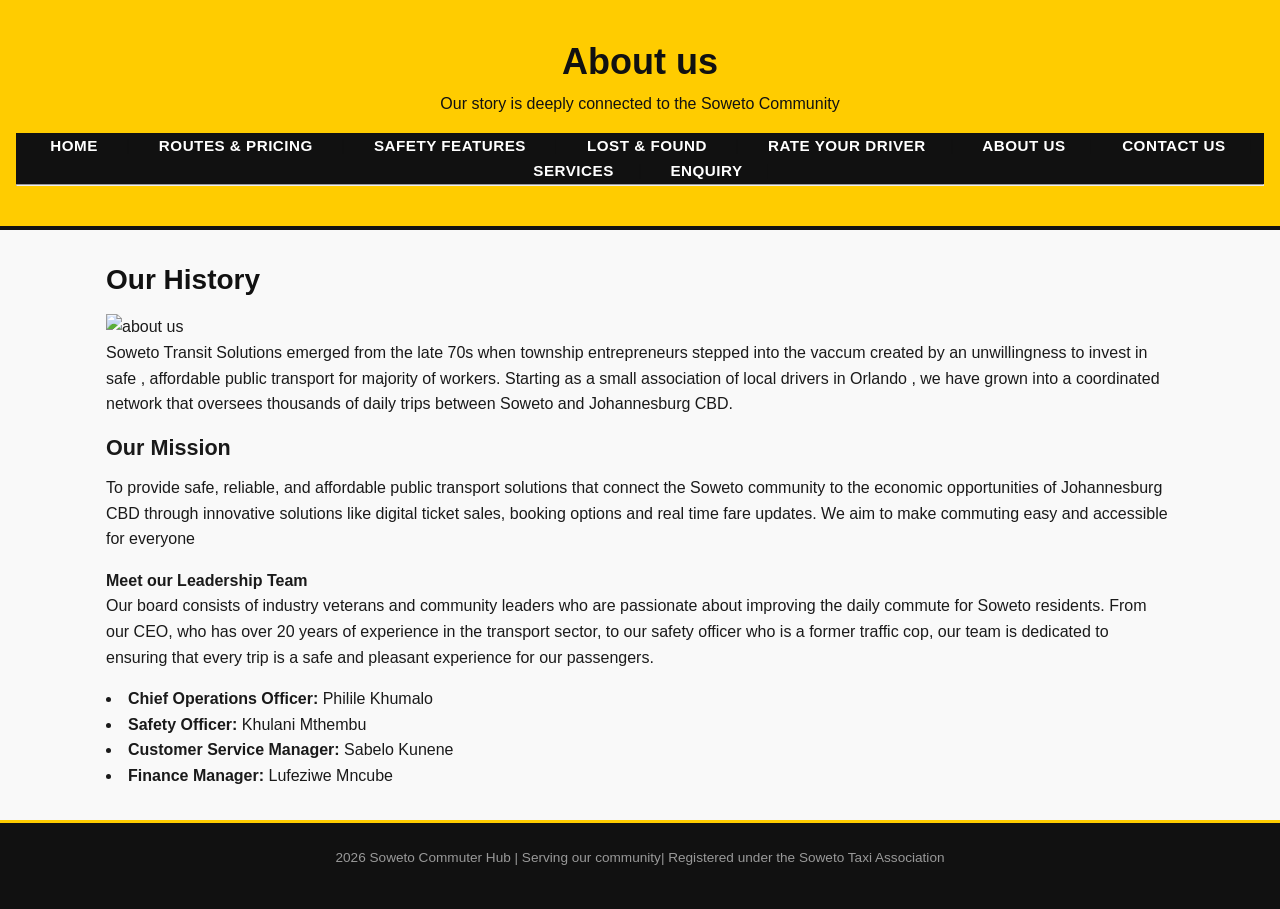
==== html/about.html @ 3b72f71d "first commit" ====
<!DOCTYPE html>
<html lang="en">
<head>
    <meta charset="UTF-8">
    <title>Soweto commuter Hub</title>
    <link rel="stylesheet" href="../css/style.css">
</head>
<body>
    <header>
        <h1>About us</h1>
        <p>Our story is deeply connected to the Soweto Community</p>
         <nav>
          <a href="index.html">Home</a> | 
        <a href="routes.html">Routes & Pricing</a> | 
        <a href="safety.html">Safety Features</a> | 
        <a href="lost-found.html">Lost & Found</a> | 
        <a href="feedback.html">Rate Your Driver</a>|
        <a href="about.html">About Us</a>|
        <a href="contact us.html">Contact Us</a>|
       <a href="services.html">services</a>|
       <a href="enquiry.html">enquiry</a>|
    </nav><hr>

    </header>
    <main>
        <section id="history">
            <h2>Our History</h2>
            <img src="../assets/about us.webp" alt="about us" width="300px">
            <p>Soweto Transit Solutions emerged from the late 70s when township entrepreneurs stepped into the vaccum created by an unwillingness to invest in safe , affordable public transport for majority of workers. Starting as a small association of local drivers in Orlando , we have grown into a coordinated network that oversees thousands of daily trips between Soweto and Johannesburg CBD. </p>
        </section>
         <section id="Our Mission" ></section>
            <h3>Our Mission</h3>
            <p>To provide safe, reliable, and affordable public transport solutions that connect the Soweto community to the economic opportunities of Johannesburg CBD through innovative solutions like digital ticket sales, booking options and real time fare updates. We aim to make commuting easy and accessible for everyone</p>
        </section>
        <section id="Team Members">
          <h4>Meet our Leadership Team</h4>
          <p>Our board consists of industry veterans and community leaders who are passionate about improving the daily commute for Soweto residents. From our CEO, who has over 20 years of experience in the transport sector, to our safety officer who is a former traffic cop, our team is dedicated to ensuring that every trip is a safe and pleasant experience for our passengers.</p>
          <li><strong>Chief Operations Officer:</strong> Philile Khumalo</li>
            <li><strong>Safety Officer:</strong> Khulani Mthembu</li>
            <li><strong>Customer Service Manager:</strong> Sabelo Kunene</li>
            <li><strong>Finance Manager:</strong> Lufeziwe Mncube</li>

        </section>
    </main>
    <footer>
    <p>2026 Soweto Commuter Hub | Serving our community| Registered under the Soweto Taxi Association</p>
    </footer>
</body>
</html>
---- css/style.css ----
/* ==========================================================================
   FILENAME: style.css
   PURPOSE: Master External CSS Framework for the Soweto Commuter Hub.
   COMPLIANCE: WEDE5020 PoE Part 2 (Designing the Visuals)
   ========================================================================== */

/* --------------------------------------------------------------------------
   1. CSS RESET & GLOBAL VARIABLES (Section 2.2 & 3.2 Compliance)
   -------------------------------------------------------------------------- */
/* Universal CSS Reset ensures consistent rendering across edge/chrome/safari */
*, *::before, *::after {
    margin: 0;
    padding: 0;
    box-sizing: border-box;
}

:root {
    /* Style Guide Color Palette (Section 2.5) */
    --primary-color: #ffcc00;       /* High-visibility Transit Yellow */
    --secondary-color: #111111;     /* Matte Black / Charcoal base */
    --accent-color: #d35400;        /* Alert Amber/Orange */
    --bg-light: #f9f9f9;            /* Page canvas contrast background */
    --card-surface: #ffffff;        /* Container block background */
    --text-dark: #1a1a1a;
    --text-muted: #555555;
    --border-color: #dddddd;
    
    /* Harmonious Relative Typography Scale (Section 2.3 & 3.2) */
    --font-main: 'Segoe UI', Tahoma, Geneva, Verdana, sans-serif;
    --base-size: 1rem;              /* Browser standard baseline root (16px) */
    --line-height-base: 1.6;
}

/* --------------------------------------------------------------------------
   2. BASE STYLING (Section 2.2 & 2.3)
   -------------------------------------------------------------------------- */
body {
    font-family: var(--font-main);
    font-size: var(--base-size);
    line-height: var(--line-height-base);
    color: var(--text-dark);
    background-color: var(--bg-light);
    display: flex;
    flex-direction: column;
    min-height: 100vh; /* Keeps footer pinned structurally at the bottom */
}

/* Leveraging Cascade to style typographical hierarchies efficiently */
h1 { font-size: 2.25rem; font-weight: 700; line-height: 1.2; margin-bottom: 0.5rem; }
h2 { font-size: 1.75rem; font-weight: 600; line-height: 1.3; margin-bottom: 1rem; color: var(--secondary-color); }
h3 { font-size: 1.35rem; font-weight: 600; line-height: 1.4; margin-bottom: 0.75rem; }
p { margin-bottom: 1rem; }

/* --------------------------------------------------------------------------
   3. VISUAL COMPONENT STYLES & INTERACTIVE STATES (Section 2.5)
   -------------------------------------------------------------------------- */
/* Standardized Content Card System */
.card {
    background-color: var(--card-surface);
    padding: 2rem;               /* Relative spacing scales */
    margin-bottom: 1.5rem;
    border-radius: 6px;
    border-left: 5px solid var(--primary-color);
    box-shadow: 0 4px 6px rgba(0, 0, 0, 0.05);
    transition: transform 0.2s ease, box-shadow 0.2s ease;
}

/* Interactive States using CSS pseudo-classes (:hover, :focus, :active) */
.card:hover {
    transform: translateY(-2px);
    box-shadow: 0 6px 12px rgba(0, 0, 0, 0.08);
}

/* Specific component variance for Safety/Warning panels */
.alert-card {
    border-left-color: var(--accent-color);
    background-color: #fffbf7;
}

.status-alert {
    background-color: #fff3cd;
    border: 1px solid #ffeeba;
    color: #856404;
    padding: 1rem;
    border-radius: 4px;
    margin: 1rem 0;
}

/* Styled lists inside layout modules */
.styled-list {
    list-style-position: inside;
    list-style-type: square;
    margin-left: 0.5rem;
}

.styled-list li {
    margin-bottom: 0.5rem;
    color: var(--text-muted);
}

/* --------------------------------------------------------------------------
   4. LAYOUT STRUCTURE ARCHITECTURE (Section 2.4)
   -------------------------------------------------------------------------- */
header {
    background-color: var(--primary-color);
    color: var(--secondary-color);
    padding: 2.5rem 1rem;
    text-align: center;
    border-bottom: 4px solid var(--secondary-color);
}

.header-container {
    max-width: 1100px;
    margin: 0 auto;
}

/* Sticky top navigation system */
nav {
    background-color: var(--secondary-color);
    position: sticky;
    top: 0;
    z-index: 1000;
}

/* Flexbox implementation for global responsive menu */
.nav-container {
    max-width: 1100px;
    margin: 0 auto;
    display: flex;
    justify-content: center;
    flex-wrap: wrap;
}

nav a {
    color: #ffffff;
    text-decoration: none;
    padding: 1rem 1.5rem;
    font-weight: 600;
    font-size: 0.95rem;
    text-transform: uppercase;
    letter-spacing: 0.5px;
    transition: background-color 0.2s ease, color 0.2s ease;
}

/* Interactive states system for accessibility focus and hovers */
nav a:hover, nav a:focus {
    background-color: var(--primary-color);
    color: var(--secondary-color);
    outline: none;
}

nav a.active {
    background-color: var(--primary-color);
    color: var(--secondary-color);
    border-bottom: 3px solid var(--accent-color);
}

/* Main workspace constraints */
main {
    flex: 1;
    max-width: 1100px;
    width: 100%;             /* Percentage widths for fluid responsiveness */
    margin: 2rem auto;
    padding: 0 1rem;
}

/* --- PAGE SPECIFIC CONFIGURATIONS (Index, About, Services, Safety, Enquiry) --- */

/* Multi-Column Desktop Grid Layout (Used for structural asymmetry on Index/Services) */
.grid-layout {
    display: grid;
    grid-template-columns: 2fr 1fr; /* 2-column layout constraint */
    gap: 1.5rem;
    align-items: start;
}

/* Structural Flexbox Row Alternative (Used across generic content regions) */
.flex-layout {
    display: flex;
    gap: 1.5rem;
    margin-bottom: 0.5rem;
}

.flex-item {
    flex: 1;
}

/* Fallback/Standard single stack configuration block */
.single-column {
    display: flex;
    flex-direction: column;
}

/* --------------------------------------------------------------------------
   5. COMPONENT ELEMENT STYLING (Services & Enquiry Elements)
   -------------------------------------------------------------------------- */
/* Fluid Responsive Table Element System (Services Matrix) */
.table-container {
    width: 100%;
    overflow-x: auto; /* Hard-stop protection against mobile layout breakage */
    margin: 1rem 0;
}

table {
    width: 100%;
    border-collapse: collapse;
    background-color: var(--card-surface);
    text-align: left;
}

table th, table td {
    padding: 1rem;
    border: 1px solid var(--border-color);
}

table th {
    background-color: var(--secondary-color);
    color: #ffffff;
    font-weight: 600;
}

table tr:nth-child(even) {
    background-color: #f2f2f2;
}

/* Form Layout Element System (Enquiry Module) */
.responsive-form {
    display: flex;
    flex-direction: column;
    gap: 1.25rem;
    margin-top: 1rem;
}

.form-group {
    display: flex;
    flex-direction: column;
    gap: 0.4rem;
}

.form-group label {
    font-weight: 600;
    font-size: 0.9rem;
    color: var(--secondary-color);
}

.form-group input, 
.form-group select, 
.form-group textarea {
    width: 100%;
    padding: 0.75rem;
    font-size: 1rem;
    font-family: var(--font-main);
    border: 1px solid var(--border-color);
    border-radius: 4px;
    background-color: var(--bg-light);
    transition: border-color 0.2s ease, background-color 0.2s ease;
}

/* Focus interaction styling states */
.form-group input:focus, 
.form-group select:focus, 
.form-group textarea:focus {
    border-color: var(--accent-color);
    background-color: var(--card-surface);
    outline: none;
}

.form-actions {
    display: flex;
    gap: 1rem;
    margin-top: 0.5rem;
}

/* Interactive Component Button Systems */
.btn {
    padding: 0.75rem 1.5rem;
    font-size: 1rem;
    font-weight: 600;
    border: none;
    border-radius: 4px;
    cursor: pointer;
    transition: background-color 0.2s ease, transform 0.1s ease;
}

.btn:active { 
    transform: scale(0.98); 
}

.btn-primary { background-color: var(--accent-color); color: #ffffff; }
.btn-primary:hover, .btn-primary:focus { background-color: #b34700; outline: none; }

.btn-secondary { background-color: var(--border-color); color: var(--text-dark); }
.btn-secondary:hover, .btn-secondary:focus { background-color: #c5c5c5; outline: none; }

/* --------------------------------------------------------------------------
   6. GLOBAL COMPONENT FOOTER
   -------------------------------------------------------------------------- */
footer {
    background-color: var(--secondary-color);
    color: #999999;
    text-align: center;
    padding: 1.5rem 1rem;
    margin-top: auto;
    font-size: 0.85rem;
    border-top: 3px solid var(--primary-color);
}

/* ==========================================================================
   7. RESPONSIVE DESIGN & MEDIA QUERY BREAKPOINTS (Section 3.1 & 3.2)
   ========================================================================== */

/* --- TABLET BREAKPOINT DEVICE RULES (Max-Width: 768px Bounds) --- */
@media screen and (max-width: 768px) {
    body {
        font-size: 0.95rem; /* Dynamically downscales baseline scaling values */
    }
    
    h1 { font-size: 1.85rem; }
    h2 { font-size: 1.5rem; }
    
    /* Converts Desktop multi-column grid spaces into stacked uniform elements */
    .grid-layout {
        grid-template-columns: 1fr;
    }
    
    /* Resets Flexbox row distributions to vertical axis columns */
    .flex-layout {
        flex-direction: column;
        gap: 0;
    }
    
    nav a {
        padding: 0.8rem 1rem;
        font-size: 0.85rem;
    }
}

/* --- MOBILE BREAKPOINT PORTRAIT DEVICE RULES (Max-Width: 480px Bounds) --- */
@media screen and (max-width: 480px) {
    header {
        padding: 1.5rem 0.5rem;
    }
    
    h1 { font-size: 1.5rem; }
    
    /* Transforms navigation layout into a vertical access panel stack */
    .nav-container {
        flex-direction: column;
    }
    
    nav a {
        width: 100%;
        text-align: center;
        border-bottom: 1px solid #222222;
        padding: 0.75rem;
    }
    
    nav a.active {
        border-bottom: none;
        border-left: 4px solid var(--accent-color);
    }
    
    .card {
        padding: 1.25rem;
        margin-bottom: 1rem;
    }
    
    /* Form action button scaling logic ensures stacked clickability targets */
    .form-actions {
        flex-direction: column;
    }
    
    .btn {
        width: 100%;
    }
}
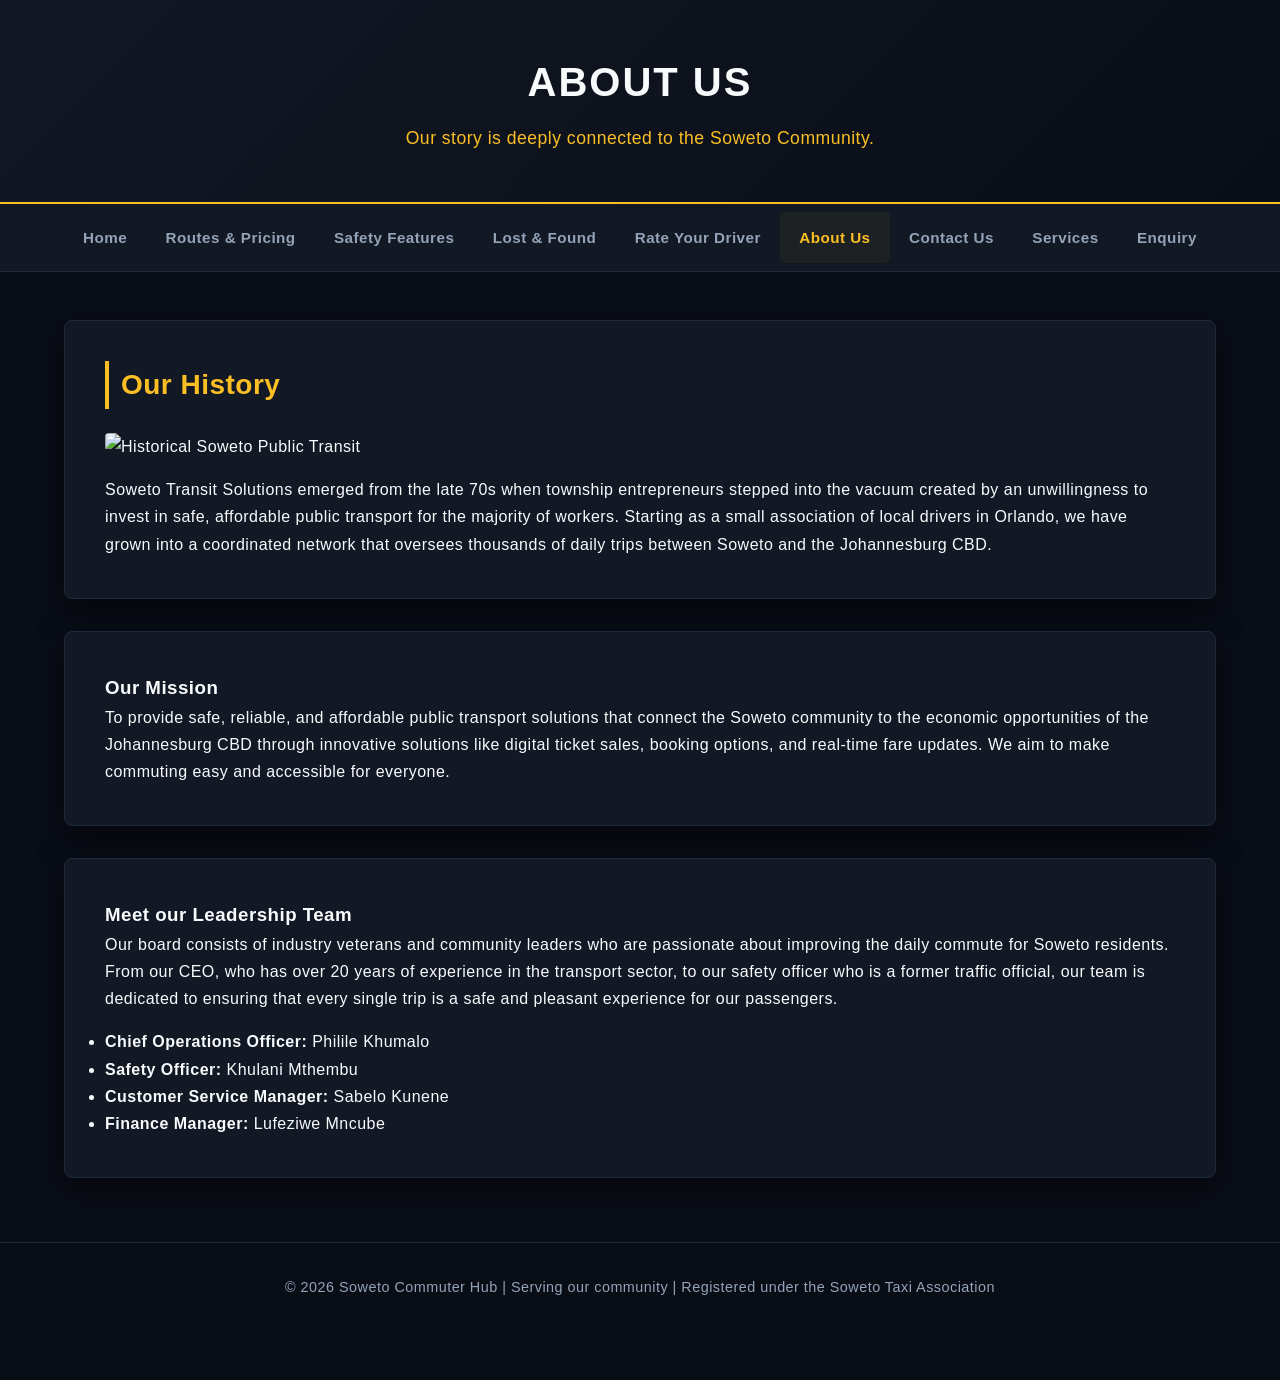
==== commit 51bec6c6: "feat: complete initial soweto transit dark luxury ecosystem build" ====
--- a/html/about.html
+++ b/html/about.html
@@ -2,48 +2,67 @@
 <html lang="en">
 <head>
     <meta charset="UTF-8">
-    <title>Soweto commuter Hub</title>
+    <meta name="viewport" content="width=device-width, initial-scale=1.0">
+    <title>About Us | Soweto Commuter Hub</title>
     <link rel="stylesheet" href="../css/style.css">
 </head>
 <body>
     <header>
-        <h1>About us</h1>
-        <p>Our story is deeply connected to the Soweto Community</p>
-         <nav>
-          <a href="index.html">Home</a> | 
-        <a href="routes.html">Routes & Pricing</a> | 
-        <a href="safety.html">Safety Features</a> | 
-        <a href="lost-found.html">Lost & Found</a> | 
-        <a href="feedback.html">Rate Your Driver</a>|
-        <a href="about.html">About Us</a>|
-        <a href="contact us.html">Contact Us</a>|
-       <a href="services.html">services</a>|
-       <a href="enquiry.html">enquiry</a>|
-    </nav><hr>
+        <div class="header-container">
+            <h1>About Us</h1>
+            <p>Our story is deeply connected to the Soweto Community.</p>
+        </div>
+    </header>
 
-    </header>
+    <nav>
+        <div class="nav-container">
+            <a href="index.html">Home</a>
+            <a href="routes.html">Routes & Pricing</a>
+            <a href="safety.html">Safety Features</a>
+            <a href="lost-found.html">Lost & Found</a>
+            <a href="feedback.html">Rate Your Driver</a>
+            <a href="about.html" class="active">About Us</a>
+            <a href="contact us.html">Contact Us</a>
+            <a href="services.html">Services</a>
+            <a href="enquiry.html">Enquiry</a>
+        </div>
+    </nav>
+
     <main>
-        <section id="history">
+        <!-- HISTORY SECTION CARD -->
+        <section id="history" class="card">
             <h2>Our History</h2>
-            <img src="../assets/about us.webp" alt="about us" width="300px">
-            <p>Soweto Transit Solutions emerged from the late 70s when township entrepreneurs stepped into the vaccum created by an unwillingness to invest in safe , affordable public transport for majority of workers. Starting as a small association of local drivers in Orlando , we have grown into a coordinated network that oversees thousands of daily trips between Soweto and Johannesburg CBD. </p>
+            <!-- Lightbox Interaction Hook Applied via gallery-thumb class -->
+            <img src="../assets/about us.webp" alt="Historical Soweto Public Transit" class="gallery-thumb" style="max-width: 300px; width: 100%; display: block; margin: 1rem 0; border-radius: 4px; cursor: pointer;">
+            <p>Soweto Transit Solutions emerged from the late 70s when township entrepreneurs stepped into the vacuum created by an unwillingness to invest in safe, affordable public transport for the majority of workers. Starting as a small association of local drivers in Orlando, we have grown into a coordinated network that oversees thousands of daily trips between Soweto and the Johannesburg CBD.</p>
         </section>
-         <section id="Our Mission" ></section>
+
+        <!-- MISSION SECTION CARD -->
+        <section id="mission" class="card alert-card">
             <h3>Our Mission</h3>
-            <p>To provide safe, reliable, and affordable public transport solutions that connect the Soweto community to the economic opportunities of Johannesburg CBD through innovative solutions like digital ticket sales, booking options and real time fare updates. We aim to make commuting easy and accessible for everyone</p>
+            <p>To provide safe, reliable, and affordable public transport solutions that connect the Soweto community to the economic opportunities of the Johannesburg CBD through innovative solutions like digital ticket sales, booking options, and real-time fare updates. We aim to make commuting easy and accessible for everyone.</p>
         </section>
-        <section id="Team Members">
-          <h4>Meet our Leadership Team</h4>
-          <p>Our board consists of industry veterans and community leaders who are passionate about improving the daily commute for Soweto residents. From our CEO, who has over 20 years of experience in the transport sector, to our safety officer who is a former traffic cop, our team is dedicated to ensuring that every trip is a safe and pleasant experience for our passengers.</p>
-          <li><strong>Chief Operations Officer:</strong> Philile Khumalo</li>
-            <li><strong>Safety Officer:</strong> Khulani Mthembu</li>
-            <li><strong>Customer Service Manager:</strong> Sabelo Kunene</li>
-            <li><strong>Finance Manager:</strong> Lufeziwe Mncube</li>
 
+        <!-- LEADERSHIP TEAM CARD -->
+        <section id="team" class="card">
+            <h3>Meet our Leadership Team</h3>
+            <p style="margin-bottom: 1rem;">Our board consists of industry veterans and community leaders who are passionate about improving the daily commute for Soweto residents. From our CEO, who has over 20 years of experience in the transport sector, to our safety officer who is a former traffic official, our team is dedicated to ensuring that every single trip is a safe and pleasant experience for our passengers.</p>
+            
+            <ul class="styled-list">
+                <li><strong>Chief Operations Officer:</strong> Philile Khumalo</li>
+                <li><strong>Safety Officer:</strong> Khulani Mthembu</li>
+                <li><strong>Customer Service Manager:</strong> Sabelo Kunene</li>
+                <li><strong>Finance Manager:</strong> Lufeziwe Mncube</li>
+            </ul>
         </section>
     </main>
+
     <footer>
-    <p>2026 Soweto Commuter Hub | Serving our community| Registered under the Soweto Taxi Association</p>
+        <p>&copy; 2026 Soweto Commuter Hub | Serving our community | Registered under the Soweto Taxi Association</p>
     </footer>
+
+    <!-- MASTER JS ENGAGEMENT ENGINE SCRIPTS -->
+    <script src="../js/main.js"></script>
 </body>
-</html>+</html>
+
--- a/css/style.css
+++ b/css/style.css
@@ -1,375 +1,238 @@
 /* ==========================================================================
-   FILENAME: style.css
-   PURPOSE: Master External CSS Framework for the Soweto Commuter Hub.
-   COMPLIANCE: WEDE5020 PoE Part 2 (Designing the Visuals)
+   THEME STYLESHEET: Soweto Transit Solutions (Premium Dark Luxury Core)
+   WEDE5020 POE - Built with Fluid Layouts & High-Contrast Readability
    ========================================================================== */
 
-/* --------------------------------------------------------------------------
-   1. CSS RESET & GLOBAL VARIABLES (Section 2.2 & 3.2 Compliance)
-   -------------------------------------------------------------------------- */
-/* Universal CSS Reset ensures consistent rendering across edge/chrome/safari */
-*, *::before, *::after {
+:root {
+    /* Premium Dark-Luxury Palette */
+    --bg-primary: #090d16;       /* Deep Midnight Carbon */
+    --bg-secondary: #121824;     /* Polished Obsidian Slate */
+    --accent-gold: #fbbf24;      /* Sovereign Amber Gold */
+    --accent-gold-hover: #f59e0b;/* Burnished Gold */
+    --text-pure: #f8fafc;        /* Crisp Platinum White */
+    --text-muted: #94a3b8;       /* Muted Mercury Gray */
+    --border-lux: #1e293b;       /* Subtle Metallic Structural Border */
+    
+    /* Functional Status Tokens */
+    --error-red: #f43f5e;
+    --error-bg: #27141a;
+    --success-green: #10b981;
+    --success-bg: #0c231d;
+}
+
+/* --- SYSTEM RESET & FOUNDATIONS --- */
+* {
+    box-sizing: border-box;
     margin: 0;
     padding: 0;
-    box-sizing: border-box;
-}
-
-:root {
-    /* Style Guide Color Palette (Section 2.5) */
-    --primary-color: #ffcc00;       /* High-visibility Transit Yellow */
-    --secondary-color: #111111;     /* Matte Black / Charcoal base */
-    --accent-color: #d35400;        /* Alert Amber/Orange */
-    --bg-light: #f9f9f9;            /* Page canvas contrast background */
-    --card-surface: #ffffff;        /* Container block background */
-    --text-dark: #1a1a1a;
-    --text-muted: #555555;
-    --border-color: #dddddd;
-    
-    /* Harmonious Relative Typography Scale (Section 2.3 & 3.2) */
-    --font-main: 'Segoe UI', Tahoma, Geneva, Verdana, sans-serif;
-    --base-size: 1rem;              /* Browser standard baseline root (16px) */
-    --line-height-base: 1.6;
-}
-
-/* --------------------------------------------------------------------------
-   2. BASE STYLING (Section 2.2 & 2.3)
-   -------------------------------------------------------------------------- */
+}
+
 body {
-    font-family: var(--font-main);
-    font-size: var(--base-size);
-    line-height: var(--line-height-base);
-    color: var(--text-dark);
-    background-color: var(--bg-light);
-    display: flex;
-    flex-direction: column;
-    min-height: 100vh; /* Keeps footer pinned structurally at the bottom */
-}
-
-/* Leveraging Cascade to style typographical hierarchies efficiently */
-h1 { font-size: 2.25rem; font-weight: 700; line-height: 1.2; margin-bottom: 0.5rem; }
-h2 { font-size: 1.75rem; font-weight: 600; line-height: 1.3; margin-bottom: 1rem; color: var(--secondary-color); }
-h3 { font-size: 1.35rem; font-weight: 600; line-height: 1.4; margin-bottom: 0.75rem; }
-p { margin-bottom: 1rem; }
-
-/* --------------------------------------------------------------------------
-   3. VISUAL COMPONENT STYLES & INTERACTIVE STATES (Section 2.5)
-   -------------------------------------------------------------------------- */
-/* Standardized Content Card System */
-.card {
-    background-color: var(--card-surface);
-    padding: 2rem;               /* Relative spacing scales */
-    margin-bottom: 1.5rem;
-    border-radius: 6px;
-    border-left: 5px solid var(--primary-color);
-    box-shadow: 0 4px 6px rgba(0, 0, 0, 0.05);
-    transition: transform 0.2s ease, box-shadow 0.2s ease;
-}
-
-/* Interactive States using CSS pseudo-classes (:hover, :focus, :active) */
-.card:hover {
-    transform: translateY(-2px);
-    box-shadow: 0 6px 12px rgba(0, 0, 0, 0.08);
-}
-
-/* Specific component variance for Safety/Warning panels */
-.alert-card {
-    border-left-color: var(--accent-color);
-    background-color: #fffbf7;
-}
-
-.status-alert {
-    background-color: #fff3cd;
-    border: 1px solid #ffeeba;
-    color: #856404;
-    padding: 1rem;
-    border-radius: 4px;
-    margin: 1rem 0;
-}
-
-/* Styled lists inside layout modules */
-.styled-list {
-    list-style-position: inside;
-    list-style-type: square;
-    margin-left: 0.5rem;
-}
-
-.styled-list li {
+    background-color: var(--bg-primary);
+    color: var(--text-pure);
+    font-family: 'Segoe UI', -apple-system, BlinkMacSystemFont, Roboto, sans-serif;
+    line-height: 1.7; /* Pristine typography line height spacing */
+    letter-spacing: 0.03em;
+    word-wrap: break-word; /* Strict text-wrapping enforcement */
+    overflow-x: hidden;
+    padding-bottom: 3rem;
+}
+
+/* --- THEMATIC CONTAINERS & TYPOGRAPHY --- */
+header {
+    background: linear-gradient(135deg, #121824 0%, #090d16 100%);
+    border-bottom: 2px solid var(--accent-gold);
+    padding: 3rem 2rem;
+    text-align: center;
+}
+
+header h1 {
+    font-size: 2.5rem;
+    font-weight: 800;
+    color: var(--text-pure);
+    text-transform: uppercase;
+    letter-spacing: 0.05em;
     margin-bottom: 0.5rem;
-    color: var(--text-muted);
-}
-
-/* --------------------------------------------------------------------------
-   4. LAYOUT STRUCTURE ARCHITECTURE (Section 2.4)
-   -------------------------------------------------------------------------- */
-header {
-    background-color: var(--primary-color);
-    color: var(--secondary-color);
-    padding: 2.5rem 1rem;
-    text-align: center;
-    border-bottom: 4px solid var(--secondary-color);
-}
-
-.header-container {
-    max-width: 1100px;
-    margin: 0 auto;
-}
-
-/* Sticky top navigation system */
+}
+
+header p {
+    color: var(--accent-gold);
+    font-size: 1.1rem;
+}
+
 nav {
-    background-color: var(--secondary-color);
+    background-color: var(--bg-secondary);
+    border-bottom: 1px solid var(--border-lux);
     position: sticky;
     top: 0;
-    z-index: 1000;
-}
-
-/* Flexbox implementation for global responsive menu */
+    z-index: 100;
+}
+
 .nav-container {
-    max-width: 1100px;
+    max-width: 1200px;
     margin: 0 auto;
     display: flex;
+    flex-wrap: wrap;
     justify-content: center;
-    flex-wrap: wrap;
+    padding: 0.5rem;
 }
 
 nav a {
-    color: #ffffff;
+    color: var(--text-muted);
     text-decoration: none;
-    padding: 1rem 1.5rem;
+    padding: 0.8rem 1.2rem;
     font-weight: 600;
     font-size: 0.95rem;
-    text-transform: uppercase;
-    letter-spacing: 0.5px;
-    transition: background-color 0.2s ease, color 0.2s ease;
-}
-
-/* Interactive states system for accessibility focus and hovers */
-nav a:hover, nav a:focus {
-    background-color: var(--primary-color);
-    color: var(--secondary-color);
-    outline: none;
-}
-
-nav a.active {
-    background-color: var(--primary-color);
-    color: var(--secondary-color);
-    border-bottom: 3px solid var(--accent-color);
-}
-
-/* Main workspace constraints */
+    transition: all 0.3s ease;
+}
+
+nav a:hover, nav a.active {
+    color: var(--accent-gold);
+    background: rgba(251, 191, 36, 0.05);
+    border-radius: 4px;
+}
+
 main {
-    flex: 1;
-    max-width: 1100px;
-    width: 100%;             /* Percentage widths for fluid responsiveness */
-    margin: 2rem auto;
-    padding: 0 1rem;
-}
-
-/* --- PAGE SPECIFIC CONFIGURATIONS (Index, About, Services, Safety, Enquiry) --- */
-
-/* Multi-Column Desktop Grid Layout (Used for structural asymmetry on Index/Services) */
-.grid-layout {
-    display: grid;
-    grid-template-columns: 2fr 1fr; /* 2-column layout constraint */
+    max-width: 1200px;
+    margin: 3rem auto;
+    padding: 0 1.5rem;
+}
+
+.card {
+    background: var(--bg-secondary);
+    border: 1px solid var(--border-lux);
+    border-radius: 8px;
+    padding: 2.5rem;
+    margin-bottom: 2rem;
+    box-shadow: 0 10px 30px rgba(0, 0, 0, 0.5);
+}
+
+.card h2 {
+    color: var(--accent-gold);
+    font-size: 1.75rem;
+    margin-bottom: 1.5rem;
+    border-left: 4px solid var(--accent-gold);
+    padding-left: 0.75rem;
+}
+
+/* --- PREMIUM FORM LOGIC CONTROL PANELS --- */
+.responsive-form {
+    display: flex;
+    flex-direction: column;
     gap: 1.5rem;
-    align-items: start;
-}
-
-/* Structural Flexbox Row Alternative (Used across generic content regions) */
-.flex-layout {
-    display: flex;
-    gap: 1.5rem;
-    margin-bottom: 0.5rem;
-}
-
-.flex-item {
-    flex: 1;
-}
-
-/* Fallback/Standard single stack configuration block */
-.single-column {
+}
+
+.form-group {
     display: flex;
     flex-direction: column;
-}
-
-/* --------------------------------------------------------------------------
-   5. COMPONENT ELEMENT STYLING (Services & Enquiry Elements)
-   -------------------------------------------------------------------------- */
-/* Fluid Responsive Table Element System (Services Matrix) */
-.table-container {
-    width: 100%;
-    overflow-x: auto; /* Hard-stop protection against mobile layout breakage */
-    margin: 1rem 0;
-}
-
-table {
-    width: 100%;
-    border-collapse: collapse;
-    background-color: var(--card-surface);
-    text-align: left;
-}
-
-table th, table td {
-    padding: 1rem;
-    border: 1px solid var(--border-color);
-}
-
-table th {
-    background-color: var(--secondary-color);
-    color: #ffffff;
+    gap: 0.5rem;
+}
+
+.form-group label {
+    color: var(--text-pure);
     font-weight: 600;
-}
-
-table tr:nth-child(even) {
-    background-color: #f2f2f2;
-}
-
-/* Form Layout Element System (Enquiry Module) */
-.responsive-form {
-    display: flex;
-    flex-direction: column;
-    gap: 1.25rem;
-    margin-top: 1rem;
-}
-
-.form-group {
-    display: flex;
-    flex-direction: column;
-    gap: 0.4rem;
-}
-
-.form-group label {
-    font-weight: 600;
-    font-size: 0.9rem;
-    color: var(--secondary-color);
+    font-size: 0.95rem;
 }
 
 .form-group input, 
 .form-group select, 
 .form-group textarea {
     width: 100%;
-    padding: 0.75rem;
+    padding: 0.9rem 1.2rem;
+    background-color: var(--bg-primary);
+    border: 1px solid var(--border-lux);
+    border-radius: 4px;
+    color: var(--text-pure);
     font-size: 1rem;
-    font-family: var(--font-main);
-    border: 1px solid var(--border-color);
-    border-radius: 4px;
-    background-color: var(--bg-light);
-    transition: border-color 0.2s ease, background-color 0.2s ease;
-}
-
-/* Focus interaction styling states */
+    font-family: inherit;
+    transition: all 0.25s ease;
+}
+
 .form-group input:focus, 
 .form-group select:focus, 
 .form-group textarea:focus {
-    border-color: var(--accent-color);
-    background-color: var(--card-surface);
     outline: none;
-}
-
+    border-color: var(--accent-gold);
+    box-shadow: 0 0 0 3px rgba(251, 191, 36, 0.15);
+}
+
+/* --- BUTTON INTERACTIONS MATRIX --- */
 .form-actions {
     display: flex;
     gap: 1rem;
-    margin-top: 0.5rem;
-}
-
-/* Interactive Component Button Systems */
+    margin-top: 1rem;
+}
+
 .btn {
-    padding: 0.75rem 1.5rem;
-    font-size: 1rem;
-    font-weight: 600;
-    border: none;
+    padding: 0.9rem 2rem;
+    font-size: 0.95rem;
+    font-weight: 700;
+    text-transform: uppercase;
+    letter-spacing: 0.05em;
     border-radius: 4px;
     cursor: pointer;
-    transition: background-color 0.2s ease, transform 0.1s ease;
-}
-
-.btn:active { 
-    transform: scale(0.98); 
-}
-
-.btn-primary { background-color: var(--accent-color); color: #ffffff; }
-.btn-primary:hover, .btn-primary:focus { background-color: #b34700; outline: none; }
-
-.btn-secondary { background-color: var(--border-color); color: var(--text-dark); }
-.btn-secondary:hover, .btn-secondary:focus { background-color: #c5c5c5; outline: none; }
-
-/* --------------------------------------------------------------------------
-   6. GLOBAL COMPONENT FOOTER
-   -------------------------------------------------------------------------- */
+    transition: all 0.2s ease;
+    border: none;
+}
+
+.btn-primary {
+    background-color: var(--accent-gold);
+    color: var(--bg-primary);
+}
+
+.btn-primary:hover {
+    background-color: var(--accent-gold-hover);
+    transform: translateY(-1px);
+}
+
+.btn-secondary {
+    background-color: transparent;
+    color: var(--text-muted);
+    border: 1px solid var(--border-lux);
+}
+
+.btn-secondary:hover {
+    color: var(--text-pure);
+    background-color: rgba(255, 255, 255, 0.02);
+}
+
 footer {
-    background-color: var(--secondary-color);
-    color: #999999;
     text-align: center;
-    padding: 1.5rem 1rem;
-    margin-top: auto;
-    font-size: 0.85rem;
-    border-top: 3px solid var(--primary-color);
+    padding: 2rem;
+    color: var(--text-muted);
+    font-size: 0.9rem;
+    border-top: 1px solid var(--border-lux);
+    margin-top: 4rem;
 }
 
 /* ==========================================================================
-   7. RESPONSIVE DESIGN & MEDIA QUERY BREAKPOINTS (Section 3.1 & 3.2)
+   RESPONSIVE LAYOUT BREAKPOINTS (Rubric Breakpoint Polish)
    ========================================================================== */
-
-/* --- TABLET BREAKPOINT DEVICE RULES (Max-Width: 768px Bounds) --- */
-@media screen and (max-width: 768px) {
-    body {
-        font-size: 0.95rem; /* Dynamically downscales baseline scaling values */
-    }
-    
-    h1 { font-size: 1.85rem; }
-    h2 { font-size: 1.5rem; }
-    
-    /* Converts Desktop multi-column grid spaces into stacked uniform elements */
-    .grid-layout {
-        grid-template-columns: 1fr;
-    }
-    
-    /* Resets Flexbox row distributions to vertical axis columns */
-    .flex-layout {
-        flex-direction: column;
-        gap: 0;
-    }
-    
-    nav a {
-        padding: 0.8rem 1rem;
-        font-size: 0.85rem;
-    }
-}
-
-/* --- MOBILE BREAKPOINT PORTRAIT DEVICE RULES (Max-Width: 480px Bounds) --- */
-@media screen and (max-width: 480px) {
+@media (max-width: 768px) {
     header {
-        padding: 1.5rem 0.5rem;
-    }
-    
-    h1 { font-size: 1.5rem; }
-    
-    /* Transforms navigation layout into a vertical access panel stack */
+        padding: 2rem 1rem;
+    }
+    header h1 {
+        font-size: 1.8rem;
+    }
     .nav-container {
         flex-direction: column;
-    }
-    
+        align-items: stretch;
+        text-align: center;
+    }
     nav a {
-        width: 100%;
-        text-align: center;
-        border-bottom: 1px solid #222222;
-        padding: 0.75rem;
-    }
-    
-    nav a.active {
-        border-bottom: none;
-        border-left: 4px solid var(--accent-color);
-    }
-    
+        border-bottom: 1px solid rgba(255, 255, 255, 0.02);
+        padding: 0.6rem;
+    }
+    main {
+        margin: 1.5rem auto;
+    }
     .card {
-        padding: 1.25rem;
-        margin-bottom: 1rem;
-    }
-    
-    /* Form action button scaling logic ensures stacked clickability targets */
+        padding: 1.5rem;
+    }
     .form-actions {
         flex-direction: column;
     }
-    
     .btn {
         width: 100%;
     }
